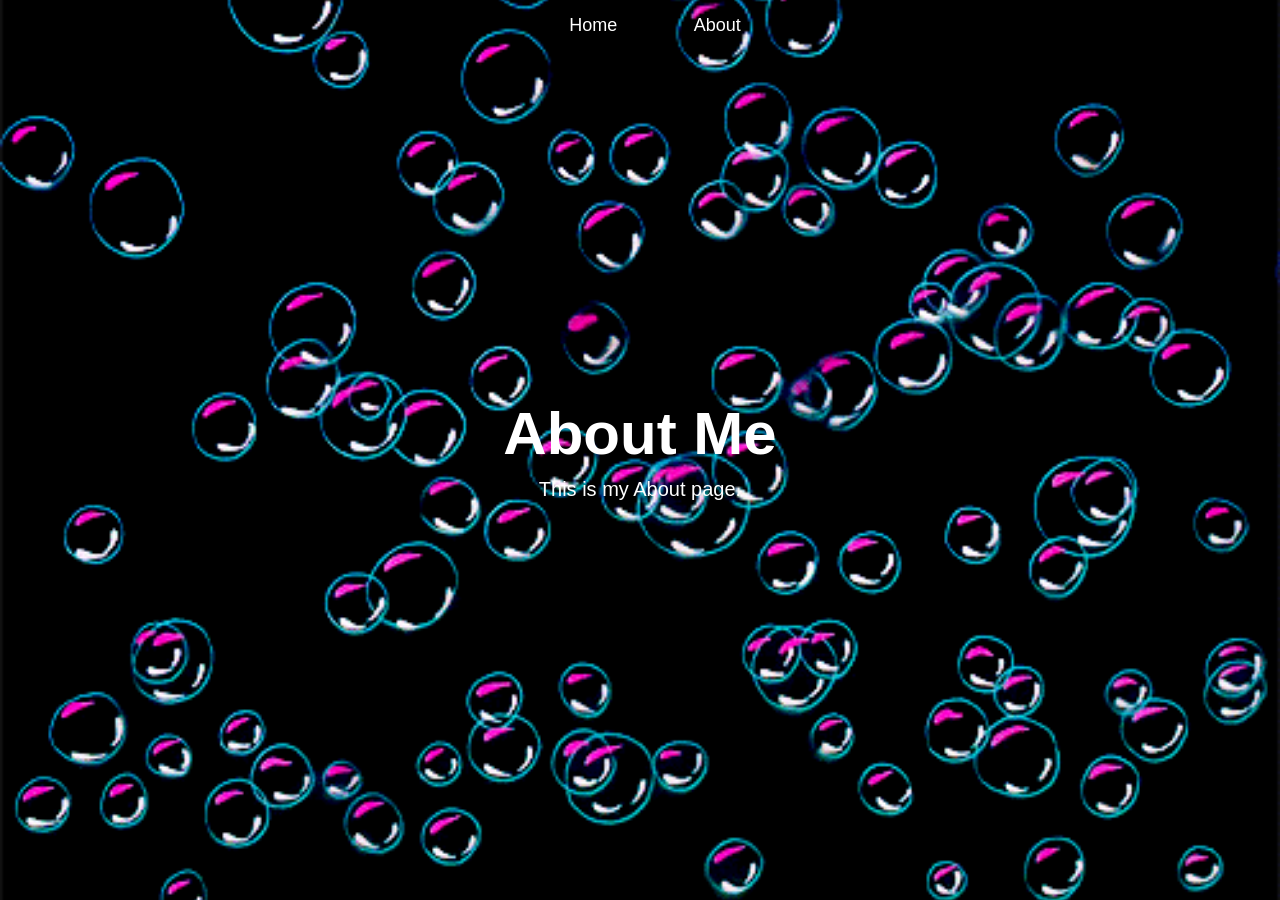
==== about.html @ 346c1f71 "first commit" ====
<!DOCTYPE html>
<html>
<head>
  <title>About</title>
  <link rel="stylesheet" href="styles.css">
</head>

<body>
  <!-- Navigation Bar -->
  <nav>
    <a href="index.html">Home</a>
    <a href="about.html">About</a>
  </nav>

  <!-- Full-page content + spotlight -->
  <div class="graph-area">
    <div class="spotlight"></div>
    <div class="center-box">
      <h1>About Me</h1>
      <p>This is my About page.</p>
    </div>
  </div>

  <!-- Bubble background GIF -->
  <img src="pictures/bubble.gif" class="bubble-bg" alt="Bubbles">

  <!-- JS for spotlight effect -->
  <script src="script.js"></script>
</body>
</html>
---- styles.css ----
body {
  margin: 0;
  height: 100%;
  font-family: Arial, sans-serif;
  overflow: hidden;
  color: white;

  background: url('pictures/bubble.gif') no-repeat center center fixed;
  background-size: cover;
}

.center-box {
  height: 100vh;
  display: flex;
  flex-direction: column; 
  justify-content: center;
  align-items: center;
  text-align: center;
}

h1 {
  font-size: 60px;
  margin: 0;
}

p {
  font-size: 20px;
  margin: 10px 0 0 0;
}

/* ---------------- Bubble Background ---------------- */
.bubble-bg {
  position: fixed;
  top: 0;
  left: 0;
  width: 100%;
  height: 100%;
  object-fit: cover; /* makes it fill screen */
  z-index: -1;       /* puts it behind content */
}

nav {
  position: fixed;
  top: 0;
  width: 100%;
  padding: 15px;
  text-align: center;
  z-index: 10;
}

nav a {
  color: white;
  text-decoration: none;
  margin: 0 20px;
  font-size: 18px;
  padding: 8px 16px;
  border-radius: 6px;
  transition: all 0.3s ease;
}

nav a:hover {
  box-shadow: 0 0 10px rgba(255,255,255,0.6);
  background-color: rgba(255,255,255,0.1);
}
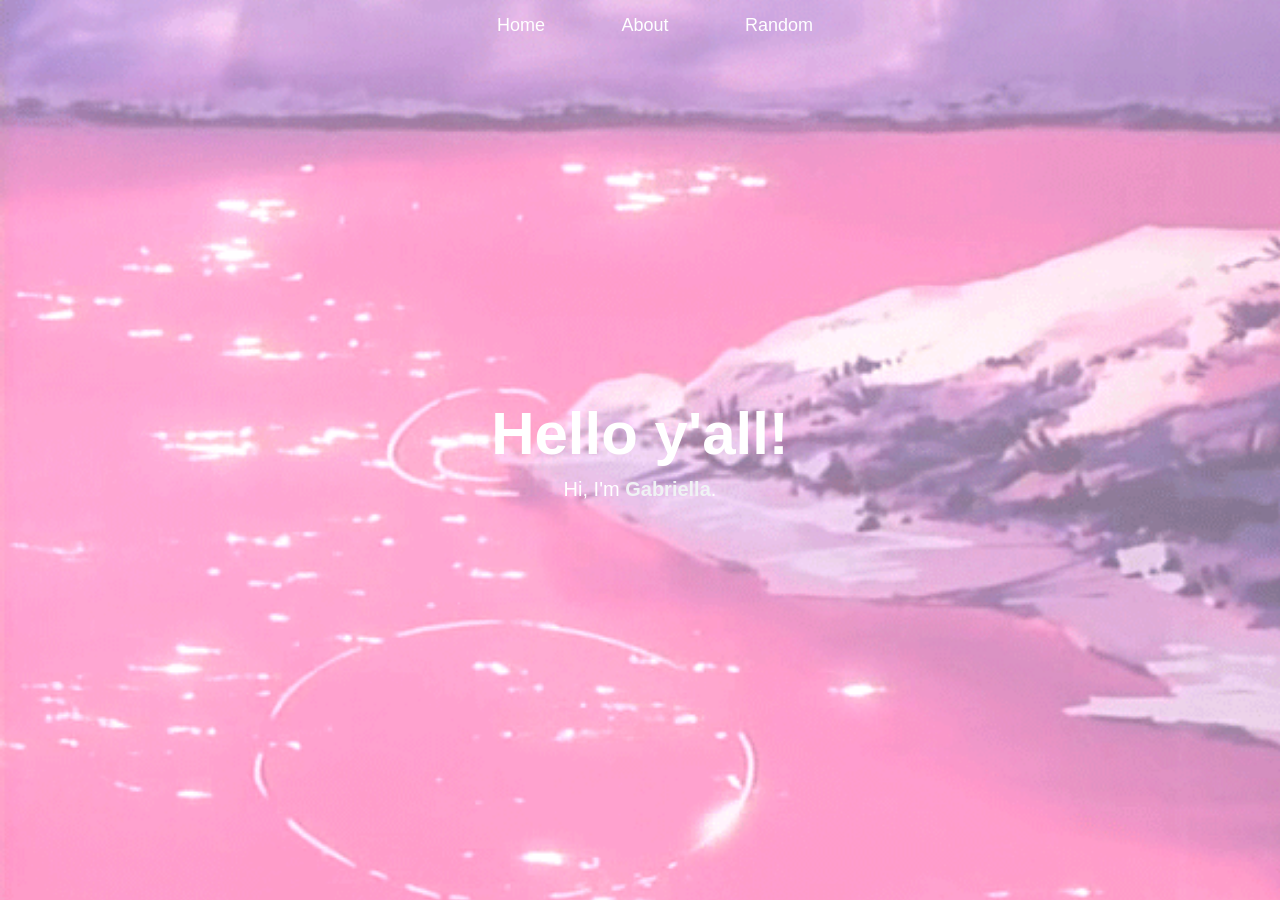
==== commit 96f16622: "added random page, w stars" ====
--- a/about.html
+++ b/about.html
@@ -2,7 +2,7 @@
 <html>
 <head>
   <title>About</title>
-  <link rel="stylesheet" href="styles.css">
+  <link rel="stylesheet" href="about.css">
 </head>
 
 <body>
@@ -10,21 +10,27 @@
   <nav>
     <a href="index.html">Home</a>
     <a href="about.html">About</a>
+    <a href="random.html">Random</a>
   </nav>
 
-  <!-- Full-page content + spotlight -->
   <div class="graph-area">
-    <div class="spotlight"></div>
     <div class="center-box">
-      <h1>About Me</h1>
-      <p>This is my About page.</p>
-    </div>
-  </div>
+      <h1>Hello y'all!</h1>
 
-  <!-- Bubble background GIF -->
-  <img src="pictures/bubble.gif" class="bubble-bg" alt="Bubbles">
+      <p>
+        Hi, I'm <span class="about-link" onclick="toggleAbout()">Gabriella</span>.
+      </p>
 
-  <!-- JS for spotlight effect -->
+      <div id="aboutBox" class="about-popup">
+        I am just experimenting more on this, give me a minute please.
+      </div>
+
+    </div> <!-- center-box -->
+
+  </div> <!-- graph-area -->
+
+  <img src="pictures/water.gif" class="water-bg" alt="water">
+
   <script src="script.js"></script>
 </body>
 </html>
--- a/about.css
+++ b/about.css
@@ -0,0 +1,91 @@
+body, html {
+  margin: 0;
+  height: 100%;
+  font-family: Arial, sans-serif;
+  overflow: hidden;
+  color:rgb(255, 255, 255)
+}
+
+nav {
+  position: fixed;
+  top: 0;
+  width: 100%;
+  padding: 15px;
+  text-align: center;
+  z-index: 10;
+}
+
+nav a {
+  color: white;
+  text-decoration: none;
+  margin: 0 20px;
+  font-size: 18px;
+  padding: 8px 16px;
+  border-radius: 6px;
+  transition: all 0.3s ease;
+}
+
+nav a:hover {
+  box-shadow: 0 0 10px rgba(255,255,255,0.6);
+  background-color: rgba(255,255,255,0.1);
+}
+
+.center-box {
+  display: flex;
+  flex-direction: column;
+  justify-content: center;
+  align-items: center;
+  text-align: center;
+}
+
+h1 {
+  font-size: 60px;
+  margin: 0;
+}
+
+p {
+  font-size: 20px;
+  margin: 10px 0 0 0;
+}
+
+.water-bg {
+  position: fixed;
+  top: 0;
+  left: 0;
+  width: 110%;        /* slightly larger for movement buffer */
+  height: 110%;
+  object-fit: cover;
+  z-index: -1;
+  opacity: 0.6;
+  pointer-events: none;
+  transition: transform 0.1s ease-out;  /* smooth movement */
+}
+
+.graph-area {
+  width: 100%;
+  height: 100%;
+  display: flex;
+  justify-content: center;
+  align-items: center;
+}
+
+.about-link {
+  color: #f0f2f4;
+  cursor: pointer;
+  font-weight: bold;
+}
+
+.about-link:hover {
+  text-decoration: underline;
+}
+
+.about-popup {
+  display: none;
+  margin-top: 15px;
+  padding: 12px;
+  max-width: 400px;
+  background: rgba(255, 255, 255, 0.217);
+  border-radius: 8px;
+  color: #b98d8d; /* Text on the pop up */
+  
+}
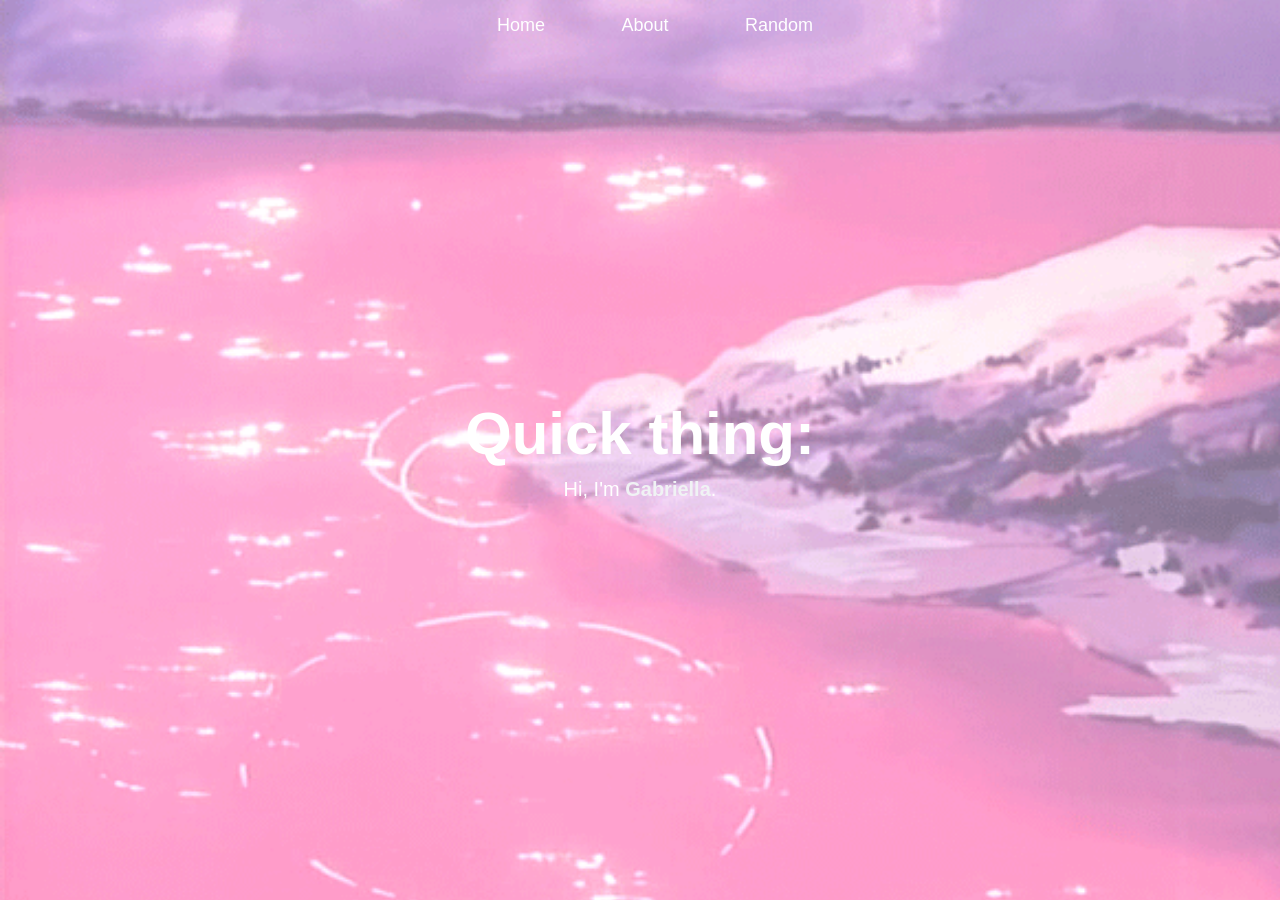
==== commit d4c8384b: "sm" ====
--- a/about.html
+++ b/about.html
@@ -6,7 +6,6 @@
 </head>
 
 <body>
-  <!-- Navigation Bar -->
   <nav>
     <a href="index.html">Home</a>
     <a href="about.html">About</a>
@@ -15,19 +14,20 @@
 
   <div class="graph-area">
     <div class="center-box">
-      <h1>Hello y'all!</h1>
+      <h1>Quick thing:</h1>
 
       <p>
         Hi, I'm <span class="about-link" onclick="toggleAbout()">Gabriella</span>.
       </p>
 
       <div id="aboutBox" class="about-popup">
-        I am just experimenting more on this, give me a minute please.
+        I am just experimenting more on this, give me a minute please. By 'this' I mean creating
+        something with the help of AI lol.
       </div>
 
-    </div> <!-- center-box -->
+    </div> 
 
-  </div> <!-- graph-area -->
+  </div>
 
   <img src="pictures/water.gif" class="water-bg" alt="water">
 
